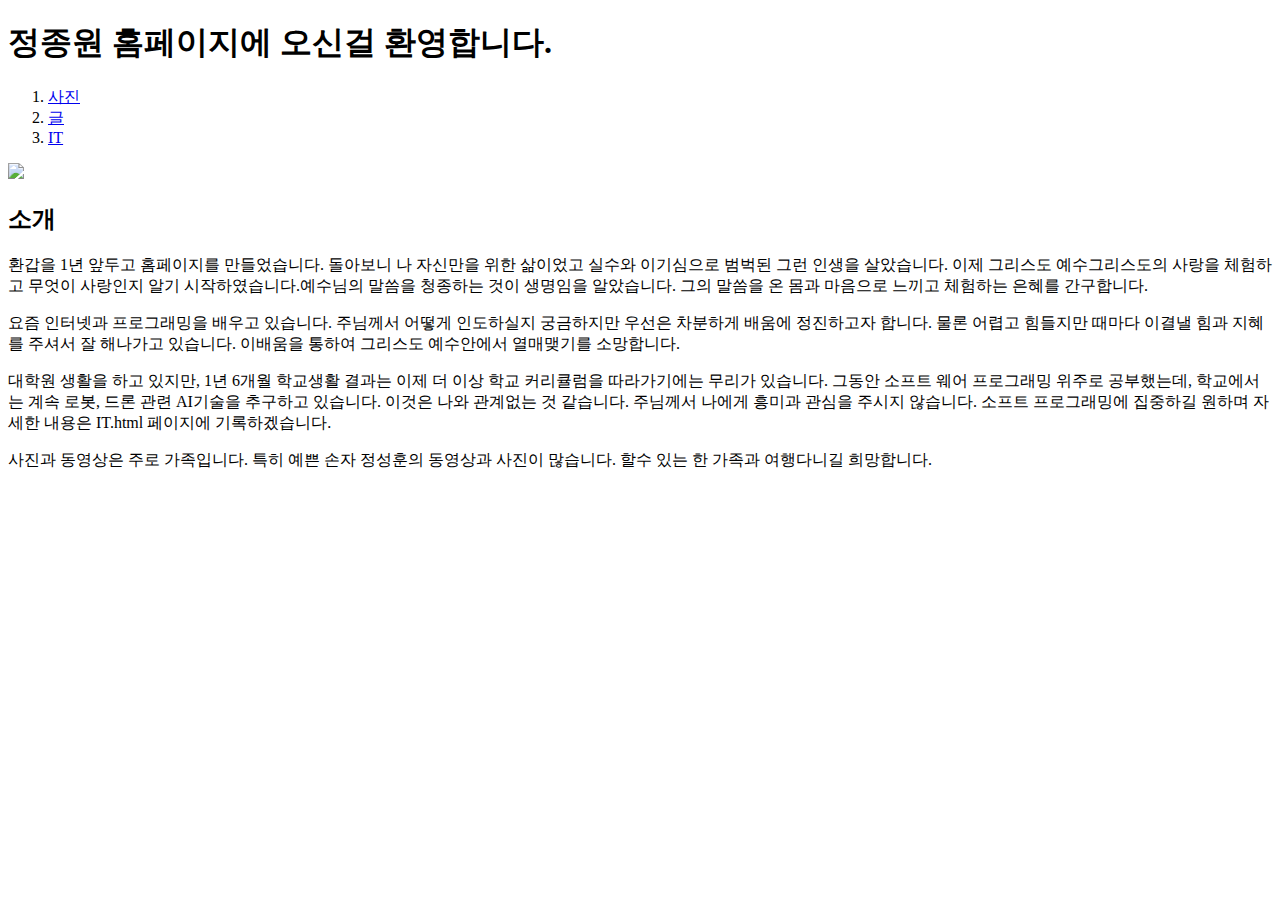
==== index.html @ e7e32b25 "Update index.html" ====
<!doctype html>
<html>
<head>
  <title>jwjeong-homepage</title>
  <meta charset="utf-8">
</head>
<body>
  <h1>정종원 홈페이지에 오신걸 환영합니다.</h1>
  <ol>
    <li><a href="picture.html">사진</a></li>
    <li><a href="letter.html">글</a></li>
    <li><a href="it.html">IT</a></li>
  </ol>
  <img width="100%" src= "coding.jpg" >
  <h2>소개</h2>
  <p>환갑을 1년 앞두고 홈페이지를 만들었습니다. 돌아보니 나 자신만을 위한 삶이었고 실수와 이기심으로 범벅된 그런 인생을 살았습니다.
    이제 그리스도 예수그리스도의 사랑을 체험하고 무엇이 사랑인지 알기 시작하였습니다.예수님의 말씀을 청종하는 것이 생명임을 알았습니다.
    그의 말씀을 온 몸과 마음으로 느끼고 체험하는 은혜를 간구합니다.
  </p>
  <P>요즘 인터넷과 프로그래밍을 배우고 있습니다. 주님께서 어떻게 인도하실지 궁금하지만 우선은 차분하게 배움에 정진하고자 합니다.
  물론 어렵고 힘들지만 때마다 이결낼 힘과 지혜를 주셔서 잘 해나가고 있습니다. 이배움을 통하여 그리스도 예수안에서 열매맺기를 소망합니다.
  </p>
  <P>대학원 생활을 하고 있지만, 1년 6개월 학교생활 결과는 이제 더 이상 학교 커리큘럼을 따라가기에는 무리가 있습니다. 그동안 소프트 웨어 프로그래밍 위주로 공부했는데, 학교에서는 계속 로봇, 드론 관련 AI기술을 추구하고 있습니다. 이것은 나와 관계없는 것 같습니다. 주님께서 나에게 흥미과 관심을 주시지 않습니다. 소프트 프로그래밍에 집중하길 원하며 자세한 내용은 IT.html 페이지에 기록하겠습니다.
  </p>
  <P>사진과 동영상은 주로 가족입니다. 특히 예쁜 손자 정성훈의 동영상과 사진이 많습니다. 할수 있는 한 가족과 여행다니길 희망합니다.
  </p>
</body>
</html>
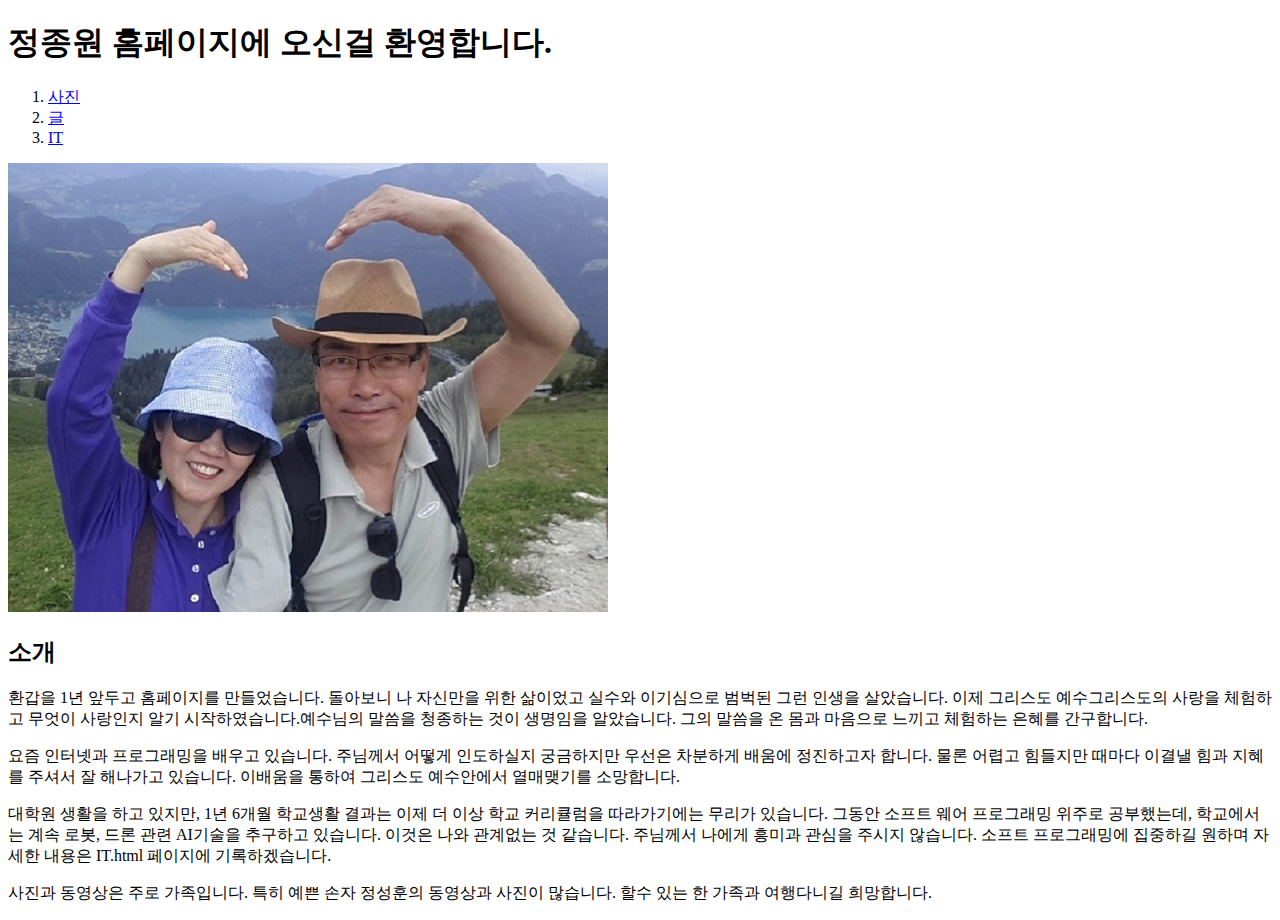
==== commit f1d0820b: "Update index.html" ====
--- a/index.html
+++ b/index.html
@@ -11,7 +11,7 @@
     <li><a href="letter.html">글</a></li>
     <li><a href="it.html">IT</a></li>
   </ol>
-  <img width="100%" src= "coding.jpg" >
+  <img src= "couple.png" >
   <h2>소개</h2>
   <p>환갑을 1년 앞두고 홈페이지를 만들었습니다. 돌아보니 나 자신만을 위한 삶이었고 실수와 이기심으로 범벅된 그런 인생을 살았습니다.
     이제 그리스도 예수그리스도의 사랑을 체험하고 무엇이 사랑인지 알기 시작하였습니다.예수님의 말씀을 청종하는 것이 생명임을 알았습니다.
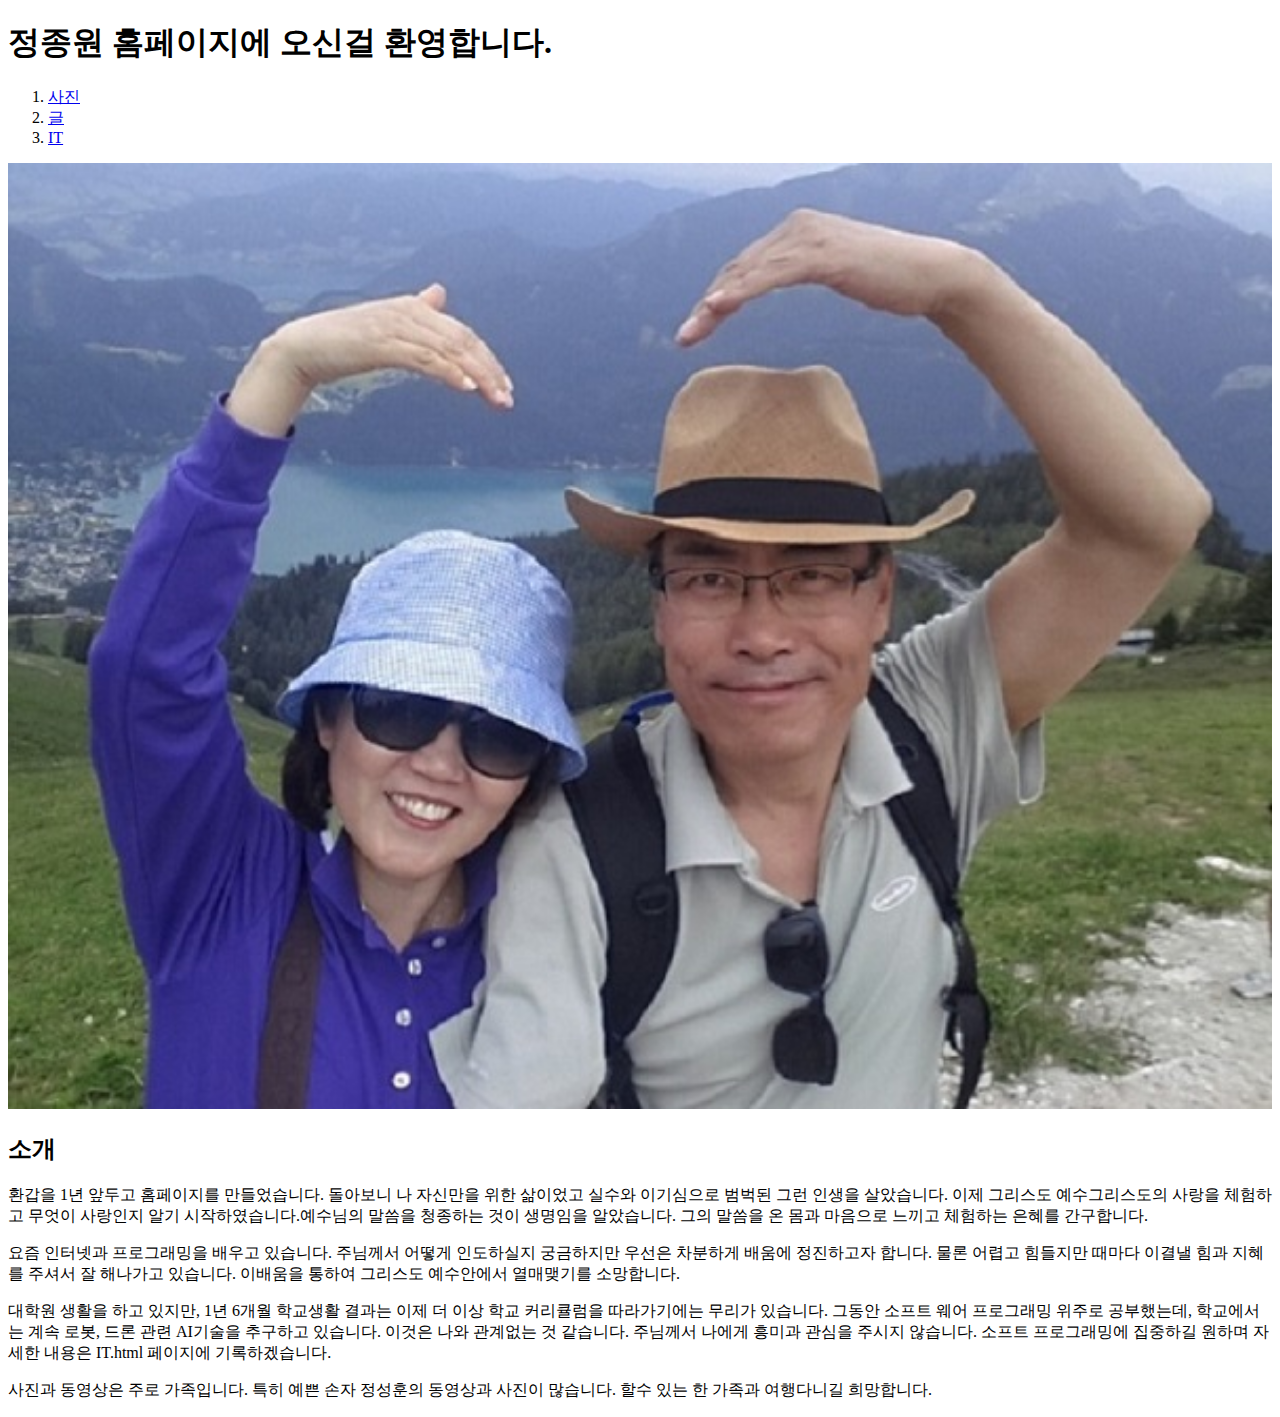
==== commit e905ceb2: "Update index.html" ====
--- a/index.html
+++ b/index.html
@@ -11,7 +11,7 @@
     <li><a href="letter.html">글</a></li>
     <li><a href="it.html">IT</a></li>
   </ol>
-  <img src= "couple.png" >
+  <img src= "couple.png" width="100%">
   <h2>소개</h2>
   <p>환갑을 1년 앞두고 홈페이지를 만들었습니다. 돌아보니 나 자신만을 위한 삶이었고 실수와 이기심으로 범벅된 그런 인생을 살았습니다.
     이제 그리스도 예수그리스도의 사랑을 체험하고 무엇이 사랑인지 알기 시작하였습니다.예수님의 말씀을 청종하는 것이 생명임을 알았습니다.
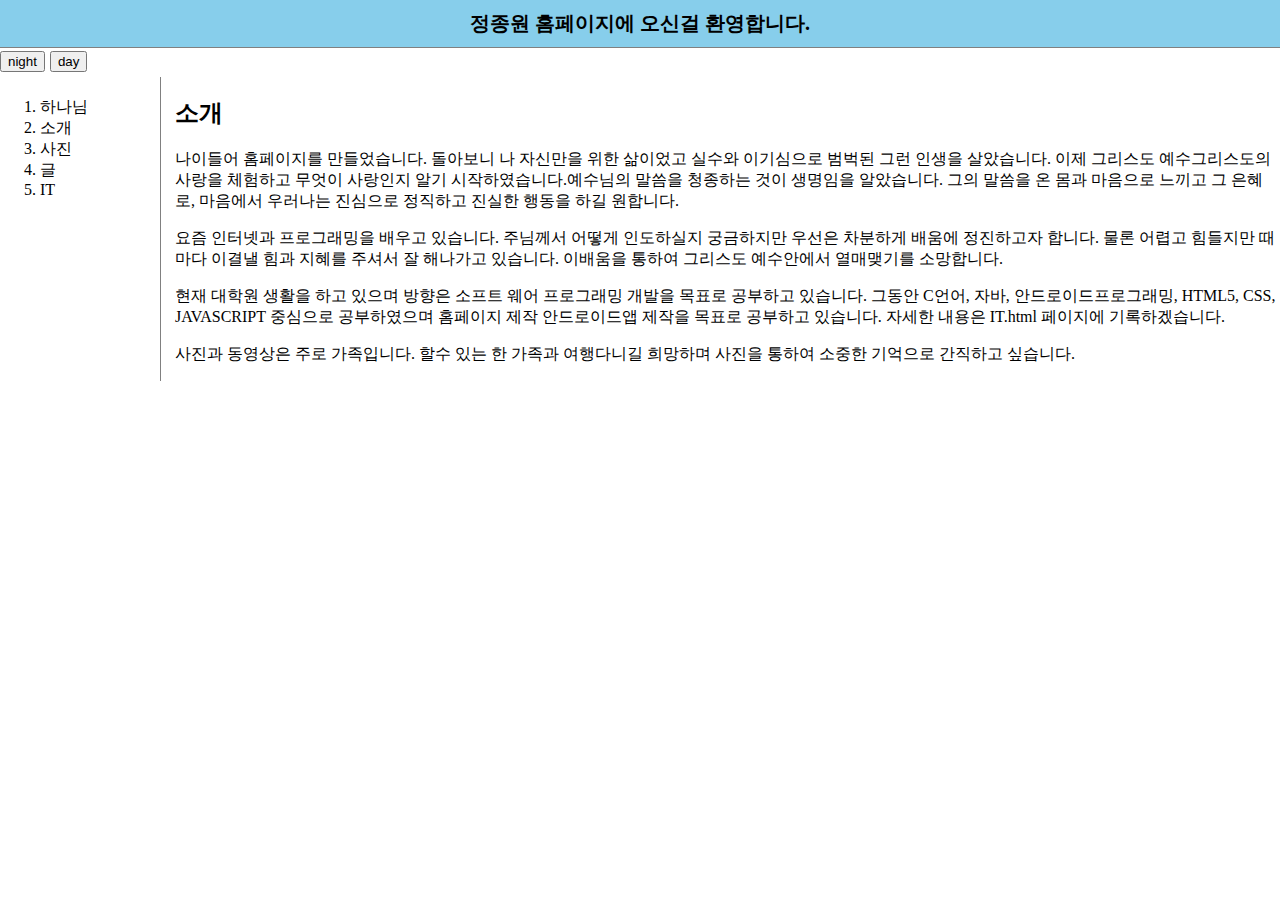
==== commit 9e292b4c: "Second version" ====
--- a/index.html
+++ b/index.html
@@ -3,26 +3,64 @@
 <head>
   <title>jwjeong-homepage</title>
   <meta charset="utf-8">
+  <link rel="stylesheet" href="style.css">
 </head>
 <body>
-  <h1>정종원 홈페이지에 오신걸 환영합니다.</h1>
-  <ol>
-    <li><a href="picture.html">사진</a></li>
-    <li><a href="letter.html">글</a></li>
-    <li><a href="it.html">IT</a></li>
-  </ol>
-  <img src= "couple.png" width="100%">
-  <h2>소개</h2>
-  <p>환갑을 1년 앞두고 홈페이지를 만들었습니다. 돌아보니 나 자신만을 위한 삶이었고 실수와 이기심으로 범벅된 그런 인생을 살았습니다.
-    이제 그리스도 예수그리스도의 사랑을 체험하고 무엇이 사랑인지 알기 시작하였습니다.예수님의 말씀을 청종하는 것이 생명임을 알았습니다.
-    그의 말씀을 온 몸과 마음으로 느끼고 체험하는 은혜를 간구합니다.
-  </p>
-  <P>요즘 인터넷과 프로그래밍을 배우고 있습니다. 주님께서 어떻게 인도하실지 궁금하지만 우선은 차분하게 배움에 정진하고자 합니다.
-  물론 어렵고 힘들지만 때마다 이결낼 힘과 지혜를 주셔서 잘 해나가고 있습니다. 이배움을 통하여 그리스도 예수안에서 열매맺기를 소망합니다.
-  </p>
-  <P>대학원 생활을 하고 있지만, 1년 6개월 학교생활 결과는 이제 더 이상 학교 커리큘럼을 따라가기에는 무리가 있습니다. 그동안 소프트 웨어 프로그래밍 위주로 공부했는데, 학교에서는 계속 로봇, 드론 관련 AI기술을 추구하고 있습니다. 이것은 나와 관계없는 것 같습니다. 주님께서 나에게 흥미과 관심을 주시지 않습니다. 소프트 프로그래밍에 집중하길 원하며 자세한 내용은 IT.html 페이지에 기록하겠습니다.
-  </p>
-  <P>사진과 동영상은 주로 가족입니다. 특히 예쁜 손자 정성훈의 동영상과 사진이 많습니다. 할수 있는 한 가족과 여행다니길 희망합니다.
-  </p>
+  <div id="header">
+    <h1>정종원 홈페이지에 오신걸 환영합니다.</h1>
+    <input type="button" value="night" onclick="
+    document.querySelector('body').style.backgroundColor='black';
+    document.querySelector('body').style.color='white';
+    ">
+    <input type="button" value="day" onclick="
+    document.querySelector('body').style.backgroundColor='white';
+    document.querySelector('body').style.color='black';
+    ">
+  </div>
+  <div id="grid">
+    <ol>
+      <li><a href="God.html">하나님</a></li>
+      <li><a href="index.html">소개</a></li>
+      <li><a href="picture.html">사진</a></li>
+      <li><a href="letter.html">글</a></li>
+      <li><a href="it.html">IT</a></li>
+    </ol>
+    <div id="article">
+    <h2>소개</h2>
+    <p>나이들어 홈페이지를 만들었습니다. 돌아보니 나 자신만을 위한 삶이었고 실수와 이기심으로 범벅된 그런 인생을 살았습니다.
+      이제 그리스도 예수그리스도의 사랑을 체험하고 무엇이 사랑인지 알기 시작하였습니다.예수님의 말씀을 청종하는 것이 생명임을 알았습니다.
+      그의 말씀을 온 몸과 마음으로 느끼고 그 은혜로, 마음에서 우러나는 진심으로 정직하고 진실한 행동을 하길 원합니다.
+    </p>
+    <P>요즘 인터넷과 프로그래밍을 배우고 있습니다. 주님께서 어떻게 인도하실지 궁금하지만 우선은 차분하게 배움에 정진하고자 합니다.
+    물론 어렵고 힘들지만 때마다 이결낼 힘과 지혜를 주셔서 잘 해나가고 있습니다. 이배움을 통하여 그리스도 예수안에서 열매맺기를 소망합니다.
+    </p>
+    <P> 현재 대학원 생활을 하고 있으며 방향은 소프트 웨어 프로그래밍 개발을 목표로 공부하고 있습니다. 그동안 C언어, 자바, 안드로이드프로그래밍, HTML5, CSS, JAVASCRIPT 중심으로 공부하였으며 홈페이지 제작 안드로이드앱 제작을 목표로 공부하고 있습니다. 자세한 내용은 IT.html 페이지에 기록하겠습니다.
+    </p>
+    <P>사진과 동영상은 주로 가족입니다. 할수 있는 한 가족과 여행다니길 희망하며 사진을 통하여 소중한 기억으로 간직하고 싶습니다.
+    </p>
+  </div>
+</div>
+<p>
+<div id="disqus_thread"></div>
+<script>
+
+/**
+*  RECOMMENDED CONFIGURATION VARIABLES: EDIT AND UNCOMMENT THE SECTION BELOW TO INSERT DYNAMIC VALUES FROM YOUR PLATFORM OR CMS.
+*  LEARN WHY DEFINING THESE VARIABLES IS IMPORTANT: https://disqus.com/admin/universalcode/#configuration-variables*/
+/*
+var disqus_config = function () {
+this.page.url = PAGE_URL;  // Replace PAGE_URL with your page's canonical URL variable
+this.page.identifier = PAGE_IDENTIFIER; // Replace PAGE_IDENTIFIER with your page's unique identifier variable
+};
+*/
+(function() { // DON'T EDIT BELOW THIS LINE
+var d = document, s = d.createElement('script');
+s.src = 'https://web2-vtbbjjmgbu.disqus.com/embed.js';
+s.setAttribute('data-timestamp', +new Date());
+(d.head || d.body).appendChild(s);
+})();
+</script>
+<noscript>Please enable JavaScript to view the <a href="https://disqus.com/?ref_noscript">comments powered by Disqus.</a></noscript>
+</p>
 </body>
 </html>
--- a/style.css
+++ b/style.css
@@ -0,0 +1,46 @@
+body {
+  margin: 0;
+}
+a {
+  color:black;
+  text-decoration: none;
+}
+h1 {
+  font-size: 20px;
+  text-align:center;
+  border-bottom: 1px solid gray;
+  margin:0;
+  padding:10px;
+  background-color: skyblue;
+}
+ol{
+  border-right: 1px solid grey;
+  width:100px;
+  margin:0;
+  padding:20px;
+}
+#grid {
+  display: grid;
+  grid-template-columns: 150px 1fr;
+}
+#grid ol {
+  padding-left: 40px;
+}
+#grid #article {
+  padding-left:25px;
+}
+@media(max-width:800px) {
+  #grid{
+    display:block;
+  }
+  ol{
+    border-right: none;
+  }
+ }
+ #header {
+                background-image: url("picture/mountain.jpg");
+                font-size: 20px;
+                font-weight: bold;
+                padding-bottom: 5px;
+            }
+}
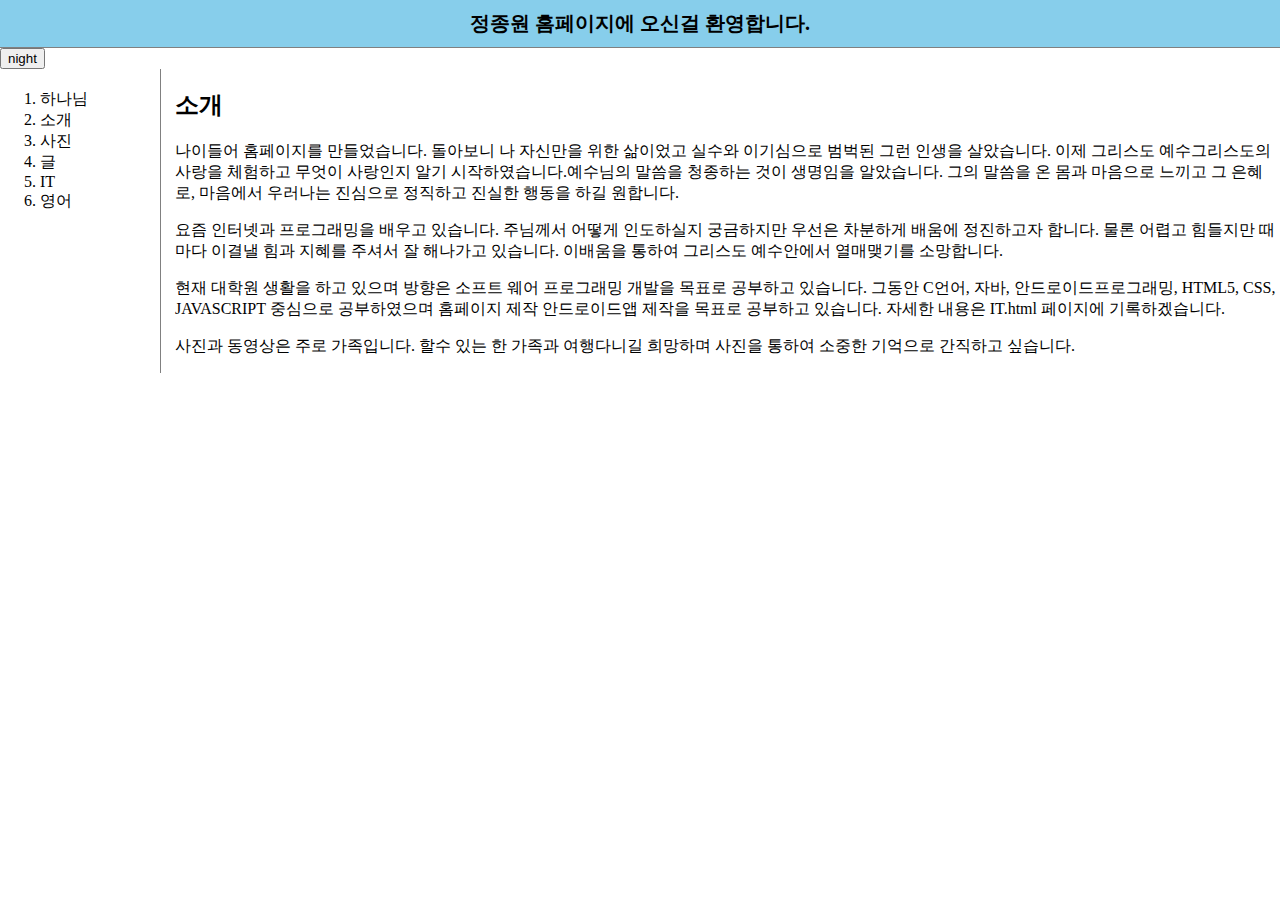
==== commit 10b07a2f: "Add files via upload" ====
--- a/index.html
+++ b/index.html
@@ -6,17 +6,18 @@
   <link rel="stylesheet" href="style.css">
 </head>
 <body>
-  <div id="header">
     <h1>정종원 홈페이지에 오신걸 환영합니다.</h1>
-    <input type="button" value="night" onclick="
-    document.querySelector('body').style.backgroundColor='black';
-    document.querySelector('body').style.color='white';
-    ">
-    <input type="button" value="day" onclick="
-    document.querySelector('body').style.backgroundColor='white';
-    document.querySelector('body').style.color='black';
-    ">
-  </div>
+    <input id="night_day" type="button" value="night" onclick="
+     if(document.querySelector('#night_day').value==='night'){
+       document.querySelector('body').style.backgroundColor='skyblue';
+       document.querySelector('body').style.color='white';
+       document.querySelector('#night_day').value='day';
+     } else {
+       document.querySelector('body').style.backgroundColor='white';
+       document.querySelector('body').style.color='black';
+       document.querySelector('#night_day').value='night';
+     }">
+
   <div id="grid">
     <ol>
       <li><a href="God.html">하나님</a></li>
@@ -24,6 +25,7 @@
       <li><a href="picture.html">사진</a></li>
       <li><a href="letter.html">글</a></li>
       <li><a href="it.html">IT</a></li>
+      <li><a href="english.html">영어</a></li>
     </ol>
     <div id="article">
     <h2>소개</h2>
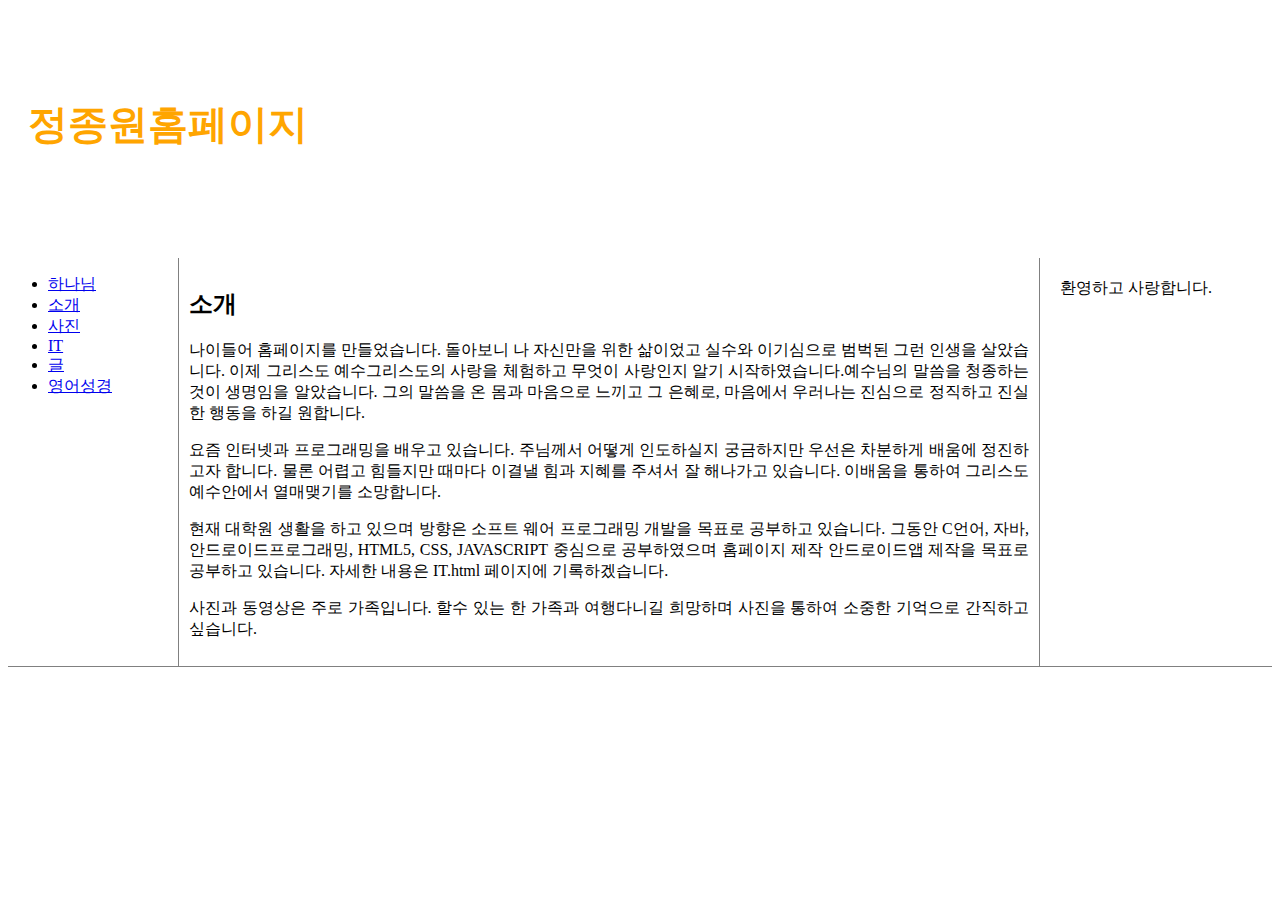
==== commit 11556d31: "Add files via upload" ====
--- a/index.html
+++ b/index.html
@@ -1,49 +1,97 @@
-<!doctype html>
+<!doctype>
 <html>
 <head>
-  <title>jwjeong-homepage</title>
-  <meta charset="utf-8">
-  <link rel="stylesheet" href="style.css">
+   <meta name="viewport" content="width=device-width, initial-scale=1.0">
+   <meta charset="utf-8">
+   <style>
+       .container{
+           display:flex;
+           flex-direction:column;
+       }
+    
+      header {
+            background: url(picture/mountain.jpg);
+            color: orange;
+            font-size: 20px;
+            font-weight: bold;
+            width: 1600px;
+            height:250px;
+            line-height:180px;
+        } 
+       h1 {
+           padding-left: 20px;
+       }
+       footer{
+           border-top:1px solid gray;
+           padding:20px;
+           text-align:center;
+       }
+       .content{
+           display:flex;
+           flex-direction: row;
+           
+       }
+       .item{
+            flex-grow:1;
+       }
+       .content nav{
+           border-right:1px solid gray;
+           flex-basis:130px;
+           flex-shrink:0;
+       }
+
+       .content main{
+           flex-basis: 800px;
+/*           flex-shrink: 0;*/
+           padding:10px;
+           text-align:justify;
+       }
+       .content aside{
+           border-left:1px solid gray;
+           padding:20px;    
+       }
+   </style>
 </head>
 <body>
-    <h1>정종원 홈페이지에 오신걸 환영합니다.</h1>
-    <input id="night_day" type="button" value="night" onclick="
-     if(document.querySelector('#night_day').value==='night'){
-       document.querySelector('body').style.backgroundColor='skyblue';
-       document.querySelector('body').style.color='white';
-       document.querySelector('#night_day').value='day';
-     } else {
-       document.querySelector('body').style.backgroundColor='white';
-       document.querySelector('body').style.color='black';
-       document.querySelector('#night_day').value='night';
-     }">
-
-  <div id="grid">
-    <ol>
-      <li><a href="God.html">하나님</a></li>
-      <li><a href="index.html">소개</a></li>
-      <li><a href="picture.html">사진</a></li>
-      <li><a href="letter.html">글</a></li>
-      <li><a href="it.html">IT</a></li>
-      <li><a href="english.html">영어</a></li>
-    </ol>
-    <div id="article">
-    <h2>소개</h2>
-    <p>나이들어 홈페이지를 만들었습니다. 돌아보니 나 자신만을 위한 삶이었고 실수와 이기심으로 범벅된 그런 인생을 살았습니다.
-      이제 그리스도 예수그리스도의 사랑을 체험하고 무엇이 사랑인지 알기 시작하였습니다.예수님의 말씀을 청종하는 것이 생명임을 알았습니다.
-      그의 말씀을 온 몸과 마음으로 느끼고 그 은혜로, 마음에서 우러나는 진심으로 정직하고 진실한 행동을 하길 원합니다.
-    </p>
-    <P>요즘 인터넷과 프로그래밍을 배우고 있습니다. 주님께서 어떻게 인도하실지 궁금하지만 우선은 차분하게 배움에 정진하고자 합니다.
-    물론 어렵고 힘들지만 때마다 이결낼 힘과 지혜를 주셔서 잘 해나가고 있습니다. 이배움을 통하여 그리스도 예수안에서 열매맺기를 소망합니다.
-    </p>
-    <P> 현재 대학원 생활을 하고 있으며 방향은 소프트 웨어 프로그래밍 개발을 목표로 공부하고 있습니다. 그동안 C언어, 자바, 안드로이드프로그래밍, HTML5, CSS, JAVASCRIPT 중심으로 공부하였으며 홈페이지 제작 안드로이드앱 제작을 목표로 공부하고 있습니다. 자세한 내용은 IT.html 페이지에 기록하겠습니다.
-    </p>
-    <P>사진과 동영상은 주로 가족입니다. 할수 있는 한 가족과 여행다니길 희망하며 사진을 통하여 소중한 기억으로 간직하고 싶습니다.
-    </p>
-  </div>
-</div>
-<p>
-<div id="disqus_thread"></div>
+    <div class="container">
+      
+       <header>
+            <h1>정종원홈페이지</h1>
+       </header>
+       <section class="content">
+          <nav class="item">
+                 <ul>
+                  <li><a href="God.html">하나님</a></li>
+                  <li><a href="index.html">소개</a></li>
+                  <li><a href="picture.html">사진</a></li>
+                  <li><a href="it.html">IT</a></li>  
+                  <li><a href="letter.html">글</a></li>  
+                  <li><a href="english.html">영어성경</a></li>  
+                 </ul>
+                  
+          </nav>
+          <main class="item">
+              <h2>소개</h2>
+                <p>나이들어 홈페이지를 만들었습니다. 돌아보니 나 자신만을 위한 삶이었고 실수와 이기심으로 범벅된 그런 인생을 살았습니다.
+                  이제 그리스도 예수그리스도의 사랑을 체험하고 무엇이 사랑인지 알기 시작하였습니다.예수님의 말씀을 청종하는 것이 생명임을 알았습니다.
+                  그의 말씀을 온 몸과 마음으로 느끼고 그 은혜로, 마음에서 우러나는 진심으로 정직하고 진실한 행동을 하길 원합니다.
+                </p>
+                <P>요즘 인터넷과 프로그래밍을 배우고 있습니다. 주님께서 어떻게 인도하실지 궁금하지만 우선은 차분하게 배움에 정진하고자 합니다.
+                물론 어렵고 힘들지만 때마다 이결낼 힘과 지혜를 주셔서 잘 해나가고 있습니다. 이배움을 통하여 그리스도 예수안에서 열매맺기를 소망합니다.
+                </p>
+                <P> 현재 대학원 생활을 하고 있으며 방향은 소프트 웨어 프로그래밍 개발을 목표로 공부하고 있습니다. 그동안 C언어, 자바, 안드로이드프로그래밍, HTML5, CSS, JAVASCRIPT 중심으로 공부하였으며 홈페이지 제작 안드로이드앱 제작을 목표로 공부하고 있습니다. 자세한 내용은 IT.html 페이지에 기록하겠습니다.
+                </p>
+                <P>사진과 동영상은 주로 가족입니다. 할수 있는 한 가족과 여행다니길 희망하며 사진을 통하여 소중한 기억으로 간직하고 싶습니다.
+                </p>
+          </main>
+          <aside class="item">
+              환영하고 사랑합니다.
+          </aside>
+           
+       </section>
+       <footer>
+           <p>
+            <div id="disqus_thread"></div>
 <script>
 
 /**
@@ -57,12 +105,14 @@
 */
 (function() { // DON'T EDIT BELOW THIS LINE
 var d = document, s = d.createElement('script');
-s.src = 'https://web2-vtbbjjmgbu.disqus.com/embed.js';
+s.src = 'https://https-jw1207j-github-io-homepage.disqus.com/embed.js';
 s.setAttribute('data-timestamp', +new Date());
 (d.head || d.body).appendChild(s);
 })();
 </script>
 <noscript>Please enable JavaScript to view the <a href="https://disqus.com/?ref_noscript">comments powered by Disqus.</a></noscript>
-</p>
+            </p>
+       </footer>
+    </div>
 </body>
-</html>
+</html>